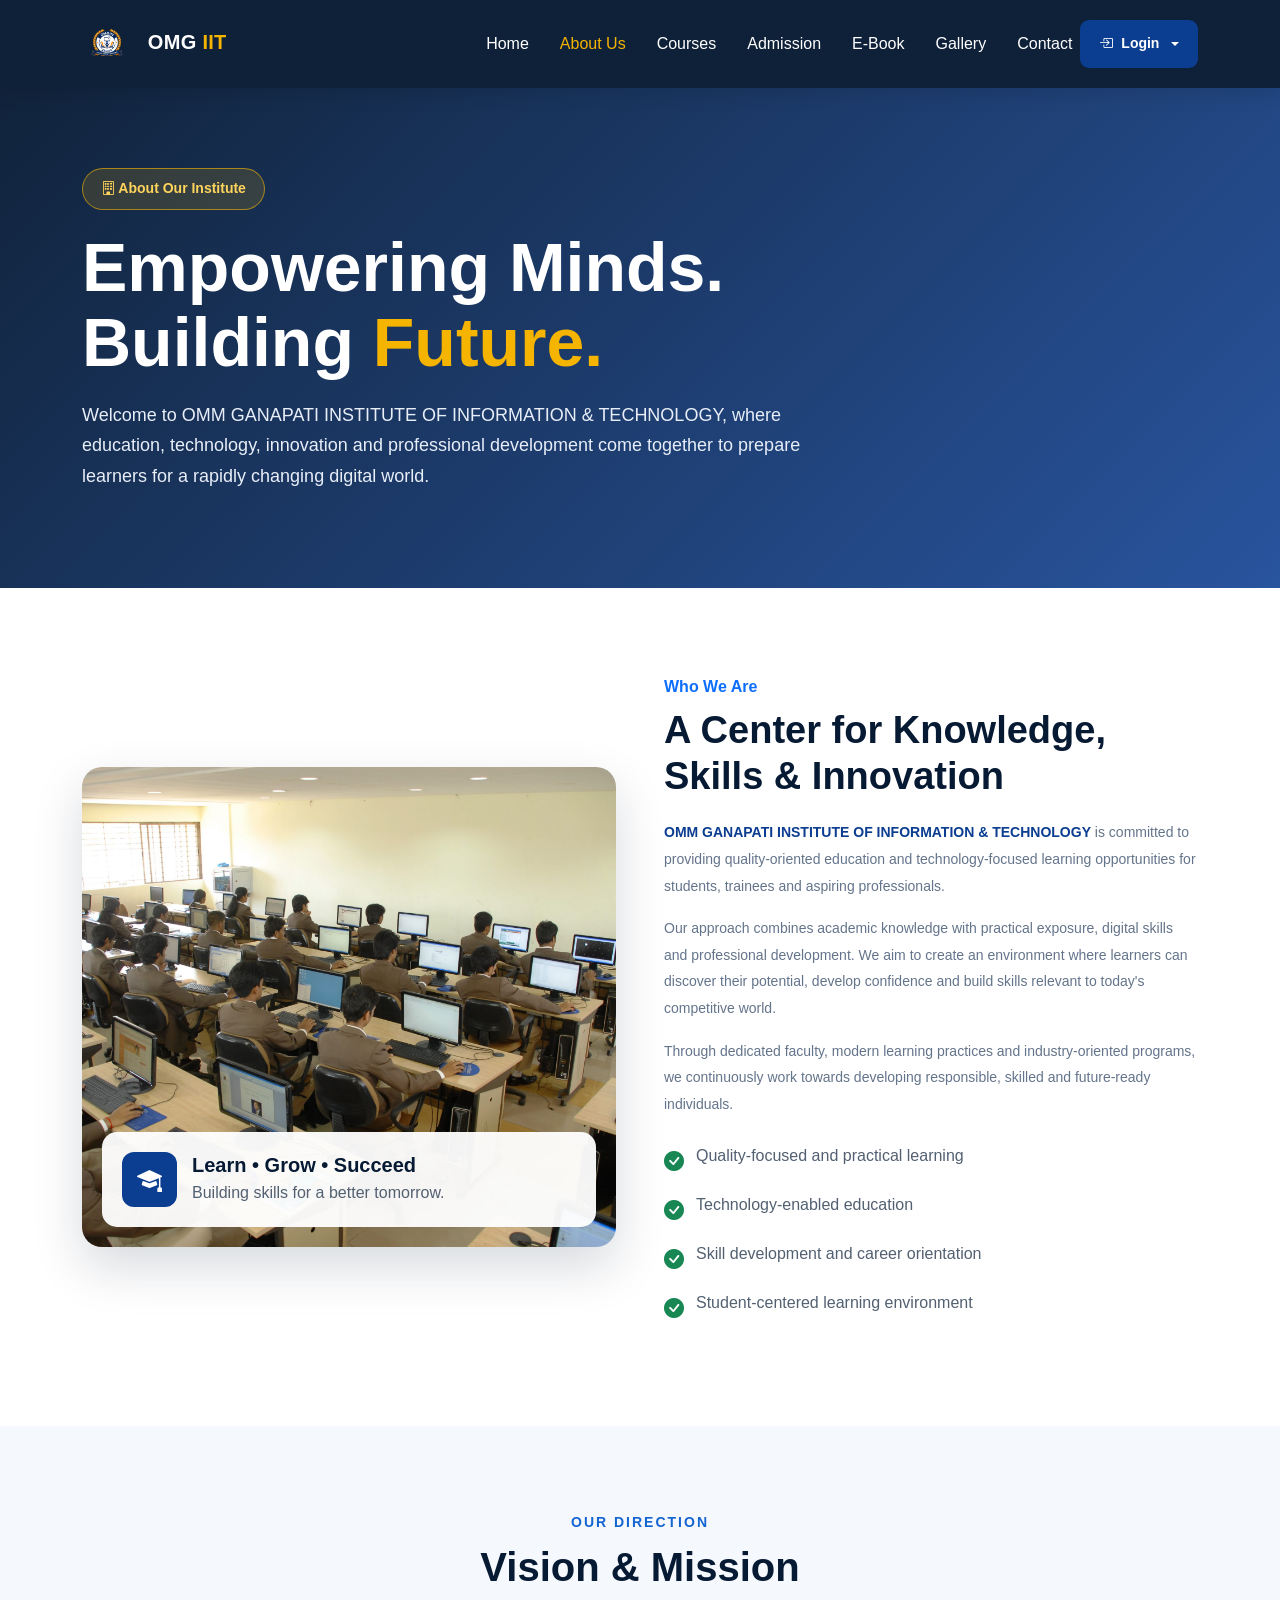
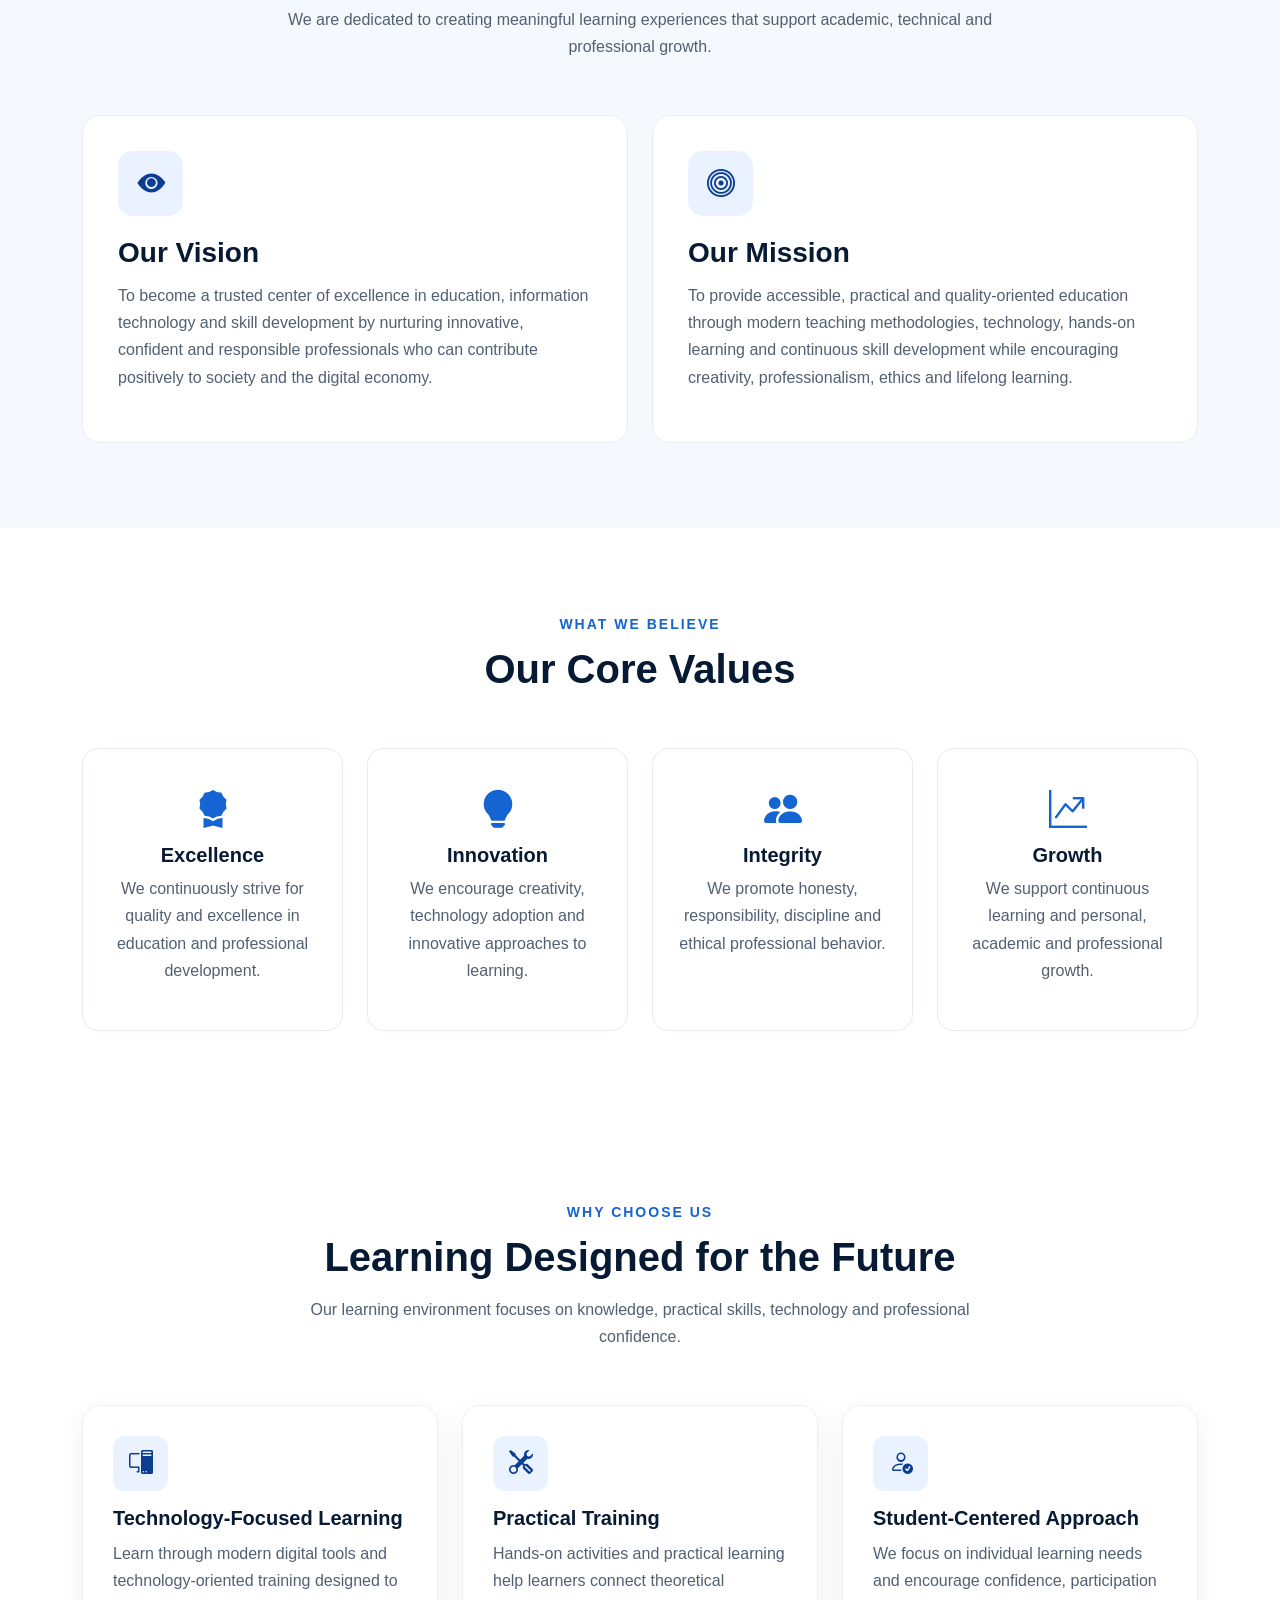
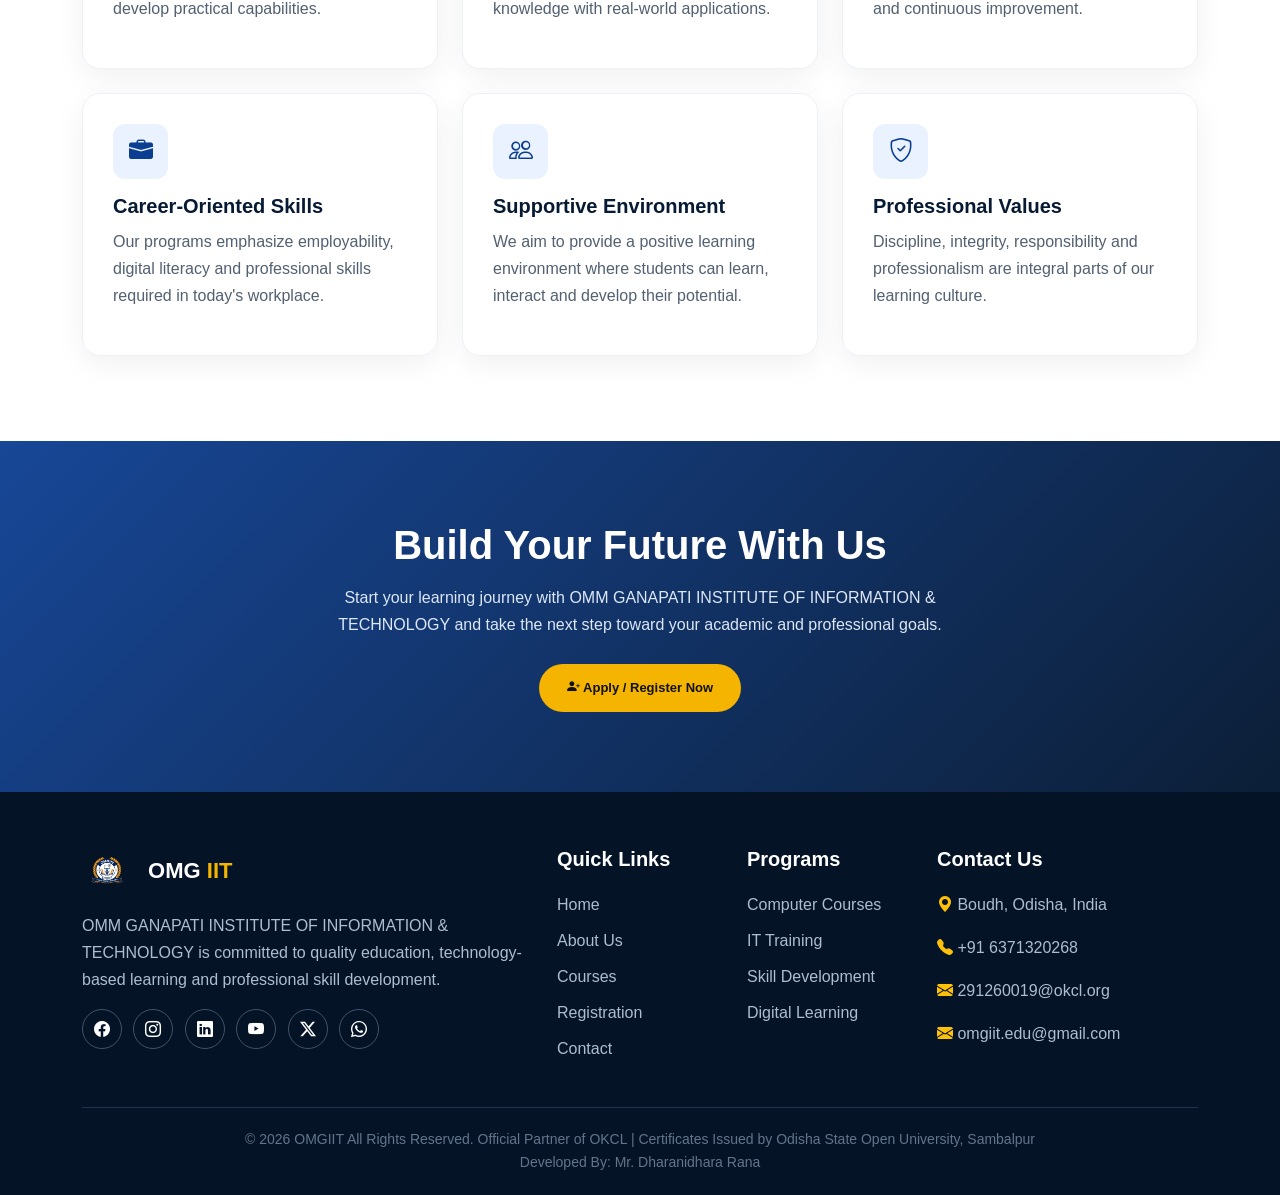
==== about.html @ dad366b6 "add web add web" ====
<!DOCTYPE html>
<html lang="en">
<head>
  <meta charset="UTF-8">
  <meta name="viewport" content="width=device-width, initial-scale=1.0">
  <title>OMGIIT Home</title>
<link rel="stylesheet" href="logindroupdown.css">
  <!-- Bootstrap 5 -->
  <link
    href="https://cdn.jsdelivr.net/npm/bootstrap@5.3.3/dist/css/bootstrap.min.css"
    rel="stylesheet">
  <!-- Bootstrap Icons -->
  <link
    href="https://cdn.jsdelivr.net/npm/bootstrap-icons@1.11.3/font/bootstrap-icons.css"
    rel="stylesheet">
<link rel="stylesheet" href="style.css">
<link rel="stylesheet" href="about.css">
</head>
<body>


<!-- ======================================================
     NAVBAR
====================================================== -->

<nav class="navbar navbar-expand-lg navbar-dark sticky-top">

  <div class="container">

    <a class="navbar-brand" href="index.html">
      <img
            src="omgiit.png"
            alt="OMM Ganapati Institute Logo"
            class="institute0-logo">
      OMG <span>IIT</span>
    </a>

    <button
      class="navbar-toggler"
      type="button"
      data-bs-toggle="collapse"
      data-bs-target="#mainNavbar">

      <span class="navbar-toggler-icon"></span>

    </button>


    <div class="collapse navbar-collapse" id="mainNavbar">

      <ul class="navbar-nav ms-auto align-items-lg-center">

        <li class="nav-item">
          <a class="nav-link" href="index.html">
            Home
          </a>
        </li>

        <li class="nav-item">
          <a class="nav-link active" href="about.html">
            About Us
          </a>
        </li>

        <li class="nav-item">
          <a class="nav-link" href="courses.html">
            Courses
          </a>
        </li>

        <li class="nav-item">
          <a class="nav-link" href="registration.html">
          Admission
          </a>
        </li>
         <li class="nav-item">
          <a class="nav-link" href="E-Book.html">
          E-Book
          </a>
        </li>
         <li class="nav-item">
          <a class="nav-link" href="gallery.html">
          Gallery
          </a>
        </li>


        <li class="nav-item">
          <a class="nav-link" href="contact.html">
            Contact
          </a>
        </li>

        <!-- LOGIN DROPDOWN -->

          <div class="dropdown">

            <button
              class="login-button dropdown-toggle"
              type="button"
              data-bs-toggle="dropdown"
              aria-expanded="false">

              <i class="bi bi-box-arrow-in-right"></i>

              <span>Login</span>

            </button>


            <ul class="dropdown-menu dropdown-menu-end login-dropdown-menu">


              <li class="login-menu-heading">

                <h6>
                  <i class="bi bi-shield-lock-fill me-1"></i>
                  Login Portal
                </h6>
              </li>
              <li>
                <hr class="dropdown-divider">
              </li>


              <!-- ADMIN -->

              <li>

                <a
                  class="dropdown-item"
                  href="admin-login.html">

                  <span class="role-icon">
                    <i class="bi bi-speedometer2"></i>
                  </span>

                  <span>
                    Admin
                  </span>

                </a>

              </li>


              <!-- ADMINISTRATOR -->

              <li>

                <a
                  class="dropdown-item"
                  href="administrator-login.html">

                  <span class="role-icon">
                    <i class="bi bi-person-badge-fill"></i>
                  </span>

                  <span>
                    Administrator
                  </span>

                </a>

              </li>


              <!-- DATA ENTRY OPERATOR -->

              <li>

                <a
                  class="dropdown-item"
                  href="data-entry-operator-login.html">

                  <span class="role-icon">
                    <i class="bi bi-keyboard-fill"></i>
                  </span>

                  <span>
                    Data Entry Operator
                  </span>

                </a>

              </li>


              <!-- FACULTY -->

              <li>

                <a
                  class="dropdown-item"
                  href="faculty-login.html">

                  <span class="role-icon">
                    <i class="bi bi-person-workspace"></i>
                  </span>

                  <span>
                    Faculty
                  </span>

                </a>

              </li>


              <!-- PARTNER -->

              <li>

                <a
                  class="dropdown-item"
                  href="partner-login.html">

                  <span class="role-icon">
                    <i class="bi bi-building-check"></i>
                  </span>

                  <span>
                    Partner
                  </span>

                </a>

              </li>


              <!-- STUDENT -->

              <li>

                <a
                  class="dropdown-item"
                  href="student-login.html">

                  <span class="role-icon">
                    <i class="bi bi-mortarboard-fill"></i>
                  </span>

                  <span>
                    Student
                  </span>

                </a>

              </li>


            </ul>

          </div>

      </ul>

    </div>

  </div>

</nav>


<!-- ======================================================
     HERO
====================================================== -->
<section class="about-hero">
  <div class="container">
    <div class="hero-content">

      <span class="hero-badge">
        <i class="bi bi-building"></i>
        About Our Institute
      </span>

      <h1>
        Empowering Minds.<br>
        Building <span>Future.</span>
      </h1>

      <p>
        Welcome to OMM GANAPATI INSTITUTE OF INFORMATION & TECHNOLOGY,
        where education, technology, innovation and professional development
        come together to prepare learners for a rapidly changing digital world.
      </p>

    </div>
  </div>
</section>


<!-- ================= ABOUT INSTITUTE ================= -->
<section class="section" id="about">
  <div class="container">

    <div class="row align-items-center g-5">

      <div class="col-lg-6">

        <div class="about-image">

          <img
            src="img02.jpg"
            alt="OMM Ganapati Institute">

          <div class="about-card">

            <div class="about-card-icon">
              <i class="bi bi-mortarboard-fill"></i>
            </div>

            <div>
              <h5>Learn • Grow • Succeed</h5>
              <p class="mb-0">
                Building skills for a better tomorrow.
              </p>
            </div>

          </div>

        </div>

      </div>


      <div class="col-lg-6">

        <div class="about-content">

          <span class="small-title text-primary fw-bold">
            Who We Are
          </span>

          <h2>
            A Center for Knowledge, Skills & Innovation
          </h2>

          <p>
            <strong>OMM GANAPATI INSTITUTE OF INFORMATION & TECHNOLOGY</strong>
            is committed to providing quality-oriented education and
            technology-focused learning opportunities for students,
            trainees and aspiring professionals.
          </p>

          <p>
            Our approach combines academic knowledge with practical
            exposure, digital skills and professional development. We aim
            to create an environment where learners can discover their
            potential, develop confidence and build skills relevant to
            today's competitive world.
          </p>

          <p>
            Through dedicated faculty, modern learning practices and
            industry-oriented programs, we continuously work towards
            developing responsible, skilled and future-ready individuals.
          </p>

          <ul class="feature-list">

            <li>
              <i class="bi bi-check-circle-fill"></i>
              <span>Quality-focused and practical learning</span>
            </li>

            <li>
              <i class="bi bi-check-circle-fill"></i>
              <span>Technology-enabled education</span>
            </li>

            <li>
              <i class="bi bi-check-circle-fill"></i>
              <span>Skill development and career orientation</span>
            </li>

            <li>
              <i class="bi bi-check-circle-fill"></i>
              <span>Student-centered learning environment</span>
            </li>

          </ul>

        </div>

      </div>

    </div>

  </div>
</section>


<!-- ================= VISION & MISSION ================= -->
<section class="section vision-section">

  <div class="container">

    <div class="section-title">

      <div class="small-title">
        Our Direction
      </div>

      <h2>Vision & Mission</h2>

      <p>
        We are dedicated to creating meaningful learning experiences
        that support academic, technical and professional growth.
      </p>

    </div>


    <div class="row g-4">

      <div class="col-lg-6">

        <div class="info-card">

          <div class="info-icon">
            <i class="bi bi-eye-fill"></i>
          </div>

          <h3>Our Vision</h3>

          <p>
            To become a trusted center of excellence in education,
            information technology and skill development by nurturing
            innovative, confident and responsible professionals who can
            contribute positively to society and the digital economy.
          </p>

        </div>

      </div>


      <div class="col-lg-6">

        <div class="info-card">

          <div class="info-icon">
            <i class="bi bi-bullseye"></i>
          </div>

          <h3>Our Mission</h3>

          <p>
            To provide accessible, practical and quality-oriented
            education through modern teaching methodologies, technology,
            hands-on learning and continuous skill development while
            encouraging creativity, professionalism, ethics and lifelong
            learning.
          </p>

        </div>

      </div>

    </div>

  </div>

</section>


<!-- ================= CORE VALUES ================= -->
<section class="section">

  <div class="container">

    <div class="section-title">

      <div class="small-title">
        What We Believe
      </div>

      <h2>Our Core Values</h2>

    </div>


    <div class="row g-4">

      <div class="col-lg-3 col-md-6">

        <div class="value-card">

          <i class="bi bi-award-fill"></i>

          <h5>Excellence</h5>

          <p>
            We continuously strive for quality and excellence
            in education and professional development.
          </p>

        </div>

      </div>


      <div class="col-lg-3 col-md-6">

        <div class="value-card">

          <i class="bi bi-lightbulb-fill"></i>

          <h5>Innovation</h5>

          <p>
            We encourage creativity, technology adoption and
            innovative approaches to learning.
          </p>

        </div>

      </div>


      <div class="col-lg-3 col-md-6">

        <div class="value-card">

          <i class="bi bi-people-fill"></i>

          <h5>Integrity</h5>

          <p>
            We promote honesty, responsibility, discipline
            and ethical professional behavior.
          </p>

        </div>

      </div>


      <div class="col-lg-3 col-md-6">

        <div class="value-card">

          <i class="bi bi-graph-up-arrow"></i>

          <h5>Growth</h5>

          <p>
            We support continuous learning and personal,
            academic and professional growth.
          </p>

        </div>

      </div>

    </div>

  </div>

</section>


<!-- ================= WHY CHOOSE US ================= -->
<section class="section">

  <div class="container">

    <div class="section-title">

      <div class="small-title">
        Why Choose Us
      </div>

      <h2>Learning Designed for the Future</h2>

      <p>
        Our learning environment focuses on knowledge, practical
        skills, technology and professional confidence.
      </p>

    </div>


    <div class="row g-4">

      <div class="col-lg-4 col-md-6">

        <div class="why-card">

          <div class="why-icon">
            <i class="bi bi-pc-display"></i>
          </div>

          <h5>Technology-Focused Learning</h5>

          <p>
            Learn through modern digital tools and technology-oriented
            training designed to develop practical capabilities.
          </p>

        </div>

      </div>


      <div class="col-lg-4 col-md-6">

        <div class="why-card">

          <div class="why-icon">
            <i class="bi bi-tools"></i>
          </div>

          <h5>Practical Training</h5>

          <p>
            Hands-on activities and practical learning help learners
            connect theoretical knowledge with real-world applications.
          </p>

        </div>

      </div>


      <div class="col-lg-4 col-md-6">

        <div class="why-card">

          <div class="why-icon">
            <i class="bi bi-person-check"></i>
          </div>

          <h5>Student-Centered Approach</h5>

          <p>
            We focus on individual learning needs and encourage
            confidence, participation and continuous improvement.
          </p>

        </div>

      </div>


      <div class="col-lg-4 col-md-6">

        <div class="why-card">

          <div class="why-icon">
            <i class="bi bi-briefcase-fill"></i>
          </div>

          <h5>Career-Oriented Skills</h5>

          <p>
            Our programs emphasize employability, digital literacy
            and professional skills required in today's workplace.
          </p>

        </div>

      </div>


      <div class="col-lg-4 col-md-6">

        <div class="why-card">

          <div class="why-icon">
            <i class="bi bi-people"></i>
          </div>

          <h5>Supportive Environment</h5>

          <p>
            We aim to provide a positive learning environment where
            students can learn, interact and develop their potential.
          </p>

        </div>

      </div>


      <div class="col-lg-4 col-md-6">

        <div class="why-card">

          <div class="why-icon">
            <i class="bi bi-shield-check"></i>
          </div>

          <h5>Professional Values</h5>

          <p>
            Discipline, integrity, responsibility and professionalism
            are integral parts of our learning culture.
          </p>

        </div>

      </div>

    </div>

  </div>

</section>


<!-- ================= CTA ================= -->
<section class="cta-section">

  <div class="container">

    <h2>Build Your Future With Us</h2>

    <p>
      Start your learning journey with OMM GANAPATI INSTITUTE OF
      INFORMATION & TECHNOLOGY and take the next step toward your
      academic and professional goals.
    </p>

    <a href="registration.html" class="btn-primary-custom">
      <i class="bi bi-person-plus-fill"></i>
      Apply / Register Now
    </a>

  </div>

</section>

<!-- FOOTER -->

<footer>

  <div class="container">

    <div class="row g-4">


      <div class="col-lg-5">

        <div class="footer-brand">
          <img
            src="omgiit.png"
            alt="OMM Ganapati Institute Logo"
            class="institute0-logo">

          OMG <span>IIT</span>

        </div>

        <p>

          OMM GANAPATI INSTITUTE OF INFORMATION & TECHNOLOGY
          is committed to quality education, technology-based
          learning and professional skill development.

        </p>


        <!-- Social Links -->

        <div class="social-links mt-3">

          <a
            href="https://www.facebook.com/share/19giaaV6o2/"
            target="_blank"
            aria-label="Facebook">

            <i class="bi bi-facebook"></i>

          </a>


          <a
            href="https://www.instagram.com/omgiitedu_org?stkn=MTJremczemEzMzBxYg=="
            target="_blank"
            aria-label="Instagram">

            <i class="bi bi-instagram"></i>

          </a>


          <a
            href="https://www.linkedin.com/in/omgiit-boudh-744019418"
            target="_blank"
            aria-label="LinkedIn">
            <i class="bi bi-linkedin"></i>
          </a>
          <a
            href="https://youtube.com/@omgiit-edu-org?si=6D7tZumnOniC6uLH"
            target="_blank"
            aria-label="YouTube">
            <i class="bi bi-youtube"></i>
          </a>
          <a
            href="https://x.com/omgiit_boudh"
            target="_blank"
            aria-label="Twitter / X">
            <i class="bi bi-twitter-x"></i>
          </a>
          <a
            href="https://wa.me/+916371320268"
            target="_blank"
            aria-label="WhatsApp">
            <i class="bi bi-whatsapp"></i>
          </a>
        </div>

      </div>


      <div class="col-lg-2 col-md-4">

        <h5>
          Quick Links
        </h5>

        <a href="index.html">
          Home
        </a>

        <a href="about-us.html">
          About Us
        </a>

        <a href="courses.html">
          Courses
        </a>

        <a href="registration.html">
          Registration
        </a>

        <a href="contact.html">
          Contact
        </a>

      </div>


      <div class="col-lg-2 col-md-4">

        <h5>
          Programs
        </h5>

        <a href="courses.html">
          Computer Courses
        </a>

        <a href="courses.html">
          IT Training
        </a>

        <a href="courses.html">
          Skill Development
        </a>

        <a href="courses.html">
          Digital Learning
        </a>

      </div>


      <div class="col-lg-3 col-md-4">

        <h5>
          Contact Us
        </h5>

        <p>
          <i class="bi bi-geo-alt-fill text-warning"></i>
          Boudh, Odisha, India
        </p>
        <p>
          <i class="bi bi-telephone-fill text-warning"></i>
          +91 6371320268       
        <p>
          <i class="bi bi-envelope-fill text-warning"></i>
          291260019@okcl.org
        </p>
        <p>
          <i class="bi bi-envelope-fill text-warning"></i>
          omgiit.edu@gmail.com
        </p>

      </div>

    </div>


    <div class="copyright">

      ©
      <span id="year"></span>
      OMGIIT All Rights Reserved. Official Partner of OKCL | Certificates Issued by Odisha State Open University, Sambalpur <br>
      Developed By: Mr. Dharanidhara Rana
    </div>

  </div>

</footer>


<!-- ======================================================
     BOOTSTRAP JS
====================================================== -->

<script
  src="https://cdn.jsdelivr.net/npm/bootstrap@5.3.3/dist/js/bootstrap.bundle.min.js">
</script>


<!-- ======================================================
     JAVASCRIPT
====================================================== -->

<script>

  /* Current Year */

  document.getElementById("year").textContent =
    new Date().getFullYear();


  /* Counter Animation */

  const counters =
    document.querySelectorAll(".stat-number");


  const observer =
    new IntersectionObserver((entries) => {

      entries.forEach(entry => {

        if (entry.isIntersecting) {

          const counter = entry.target;

          const target =
            Number(counter.dataset.target);

          let current = 0;

          const increment =
            Math.max(1, Math.ceil(target / 60));


          const updateCounter = () => {

            current += increment;


            if (current >= target) {

              counter.textContent =
                target + "+";

            } else {

              counter.textContent =
                current + "+";

              requestAnimationFrame(
                updateCounter
              );

            }

          };


          updateCounter();

          observer.unobserve(counter);

        }

      });

    }, {

      threshold: 0.5

    });


  counters.forEach(counter => {

    observer.observe(counter);

  });


  /* Navbar Auto Close on Mobile */

  document
    .querySelectorAll(".navbar-nav .nav-link")
    .forEach(link => {

      link.addEventListener("click", () => {

        const navbar =
          document.querySelector(".navbar-collapse");

        if (navbar.classList.contains("show")) {

          new bootstrap.Collapse(navbar).hide();

        }

      });

    });

</script>

</body>
</html>
---- logindroupdown.css ----
/* =========================================================
       GLOBAL
    ========================================================== */

    :root {
      --primary: #0b5ed7;
      --primary-dark: #073b8f;
      --secondary: #123c78;
      --dark: #0f172a;
      --text: #334155;
      --muted: #64748b;
      --light: #f5f8fc;
      --border: #e2e8f0;
      --white: #ffffff;
      --success: #198754;
    }

    * {
      box-sizing: border-box;
    }

    html {
      scroll-behavior: smooth;
    }

    body {
      margin: 0;
      font-family: "Inter", sans-serif;
      background: var(--light);
      color: var(--text);
    }

    a {
      text-decoration: none;
    }


   

    /* =========================================================
       LOGIN BUTTON
    ========================================================== */

    .login-button {
      border: 0;
      border-radius: 9px;
      background: var(--primary);
      color: #ffffff;
      padding: 12px 19px;
      font-size: 14px;
      font-weight: 700;
      display: flex;
      align-items: center;
      gap: 8px;
      transition: all .25s ease;
    }

    .login-button:hover {
      background: var(--primary-dark);
      color: #ffffff;
      transform: translateY(-2px);
      box-shadow: 0 7px 18px rgba(11, 94, 215, .25);
    }


    /* =========================================================
       LOGIN DROPDOWN
    ========================================================== */

    .login-dropdown-menu {
      width: 200px;
      padding: 5px;
      border: 0;
      border-radius: 14px;
      box-shadow: 0 18px 45px rgba(15, 23, 42, .18);
      margin-top: 10px !important;
    }

    .login-menu-heading {
      padding: 12px 13px;
    }

    .login-menu-heading h6 {
      margin: 0;
      color: var(--secondary);
      font-size: 18px;
      font-weight: 800;
    }

    .login-menu-heading p {
      margin: 4px 0 0;
      color: var(--muted);
      font-size: 11px;
    }

    .login-dropdown-menu .dropdown-item {
      display: flex;
      align-items: center;
      gap: 12px;
      padding: 10px 11px;
      margin: 2px 0;
      border-radius: 9px;
      color: var(--text);
      font-size: 13px;
      font-weight: 600;
      transition: all .2s ease;
    }

    .login-dropdown-menu .dropdown-item:hover {
      background: #eef5ff;
      color: var(--primary);
      transform: translateX(3px);
    }

    .role-icon {
      width: 36px;
      height: 36px;
      border-radius: 9px;
      display: flex;
      align-items: center;
      justify-content: center;
      background: #f1f5f9;
      color: var(--primary);
      font-size: 17px;
      flex-shrink: 0;
    }

    .login-dropdown-menu .dropdown-item:hover .role-icon {
      background: #ffffff;
    }


    /* =========================================================
       NAVIGATION
    ========================================================== */

    .navigation {
      background: var(--secondary);
    }

    .navigation .navbar {
      min-height: 48px;
    }

    .navigation .nav-link {
      color: #e2e8f0 !important;
      font-size: 13px;
      font-weight: 600;
      padding: 13px 16px !important;
      transition: .2s;
    }

    .navigation .nav-link:hover,
    .navigation .nav-link.active {
      background: rgba(255,255,255,.12);
      color: #ffffff !important;
    }


    /* =========================================================
       HERO
    ========================================================== */

    .hero {
      min-height: 560px;
      position: relative;
      display: flex;
      align-items: center;
      overflow: hidden;

      background:
        linear-gradient(
          115deg,
          rgba(7, 59, 143, .97),
          rgba(11, 94, 215, .90)
        );
    }

    .hero::before {
      content: "";
      position: absolute;
      width: 550px;
      height: 550px;
      border: 90px solid rgba(255,255,255,.05);
      border-radius: 50%;
      right: -190px;
      top: -220px;
    }

    .hero::after {
      content: "";
      position: absolute;
      width: 400px;
      height: 400px;
      border: 65px solid rgba(255,255,255,.04);
      border-radius: 50%;
      left: -180px;
      bottom: -220px;
    }

    .hero-content {
      position: relative;
      z-index: 2;
      color: #ffffff;
    }

    .hero-badge {
      display: inline-flex;
      align-items: center;
      gap: 7px;
      background: rgba(255,255,255,.12);
      border: 1px solid rgba(255,255,255,.20);
      padding: 8px 14px;
      border-radius: 30px;
      font-size: 11px;
      font-weight: 700;
      margin-bottom: 20px;
    }

    .hero h1 {
      font-family: "Poppins", sans-serif;
      font-size: clamp(34px, 5vw, 58px);
      line-height: 1.12;
      font-weight: 800;
      margin-bottom: 18px;
    }

    .hero h1 span {
      color: #bfdbfe;
    }

    .hero-description {
      max-width: 760px;
      color: #e0ecff;
      font-size: 16px;
      line-height: 1.8;
    }

    .hero-buttons {
      display: flex;
      gap: 12px;
      flex-wrap: wrap;
      margin-top: 30px;
    }

    .btn-primary-custom {
      background: #ffffff;
      color: var(--primary-dark);
      border: 0;
      padding: 12px 22px;
      border-radius: 8px;
      font-size: 13px;
      font-weight: 800;
      transition: .25s;
    }

    .btn-primary-custom:hover {
      background: #eaf2ff;
      color: var(--primary-dark);
      transform: translateY(-2px);
    }

    .btn-outline-custom {
      border: 1px solid rgba(255,255,255,.65);
      color: #ffffff;
      padding: 11px 22px;
      border-radius: 8px;
      font-size: 13px;
      font-weight: 800;
      transition: .25s;
    }

    .btn-outline-custom:hover {
      background: #ffffff;
      color: var(--primary-dark);
    }


    /* =========================================================
       HERO INFO CARD
    ========================================================== */

    .hero-card {
      position: relative;
      z-index: 2;
      background: rgba(255,255,255,.11);
      border: 1px solid rgba(255,255,255,.18);
      border-radius: 18px;
      padding: 28px;
      color: #ffffff;
      backdrop-filter: blur(10px);
    }

    .hero-card-icon {
      width: 55px;
      height: 55px;
      border-radius: 12px;
      background: rgba(255,255,255,.14);
      display: flex;
      align-items: center;
      justify-content: center;
      font-size: 24px;
      margin-bottom: 18px;
    }

    .hero-card h4 {
      font-size: 18px;
      font-weight: 800;
    }

    .hero-card p {
      color: #dbeafe;
      font-size: 13px;
      line-height: 1.7;
    }


    /* =========================================================
       QUICK SERVICES
    ========================================================== */

    .services {
      padding: 75px 0;
    }

    .section-heading {
      text-align: center;
      margin-bottom: 45px;
    }

    .section-heading .small-title {
      color: var(--primary);
      text-transform: uppercase;
      letter-spacing: 1.5px;
      font-size: 11px;
      font-weight: 800;
    }

    .section-heading h2 {
      color: var(--secondary);
      font-family: "Poppins", sans-serif;
      font-weight: 800;
      margin: 8px 0 10px;
    }

    .section-heading p {
      max-width: 650px;
      margin: auto;
      color: var(--muted);
      font-size: 14px;
    }

    .service-card {
      height: 100%;
      background: #ffffff;
      border: 1px solid var(--border);
      border-radius: 15px;
      padding: 28px;
      box-shadow: 0 5px 22px rgba(15,23,42,.05);
      transition: all .25s ease;
    }

    .service-card:hover {
      transform: translateY(-7px);
      box-shadow: 0 16px 35px rgba(15,23,42,.11);
    }

    .service-icon {
      width: 55px;
      height: 55px;
      display: flex;
      align-items: center;
      justify-content: center;
      background: #eaf2ff;
      color: var(--primary);
      border-radius: 12px;
      font-size: 24px;
      margin-bottom: 18px;
    }

    .service-card h4 {
      color: var(--secondary);
      font-size: 18px;
      font-weight: 800;
    }

    .service-card p {
      color: var(--muted);
      font-size: 13px;
      line-height: 1.75;
      margin: 0;
    }


    /* =========================================================
       ABOUT
    ========================================================== */

    .about {
      padding: 75px 0;
      background: #ffffff;
    }

    .about-content h2 {
      color: var(--secondary);
      font-family: "Poppins", sans-serif;
      font-weight: 800;
      margin-bottom: 17px;
    }

    .about-content p {
      color: var(--muted);
      font-size: 14px;
      line-height: 1.9;
    }

    .about-feature {
      display: flex;
      align-items: center;
      gap: 12px;
      margin-top: 16px;
      font-size: 13px;
      font-weight: 700;
      color: var(--secondary);
    }

    .about-feature i {
      width: 31px;
      height: 31px;
      border-radius: 50%;
      background: #eaf2ff;
      color: var(--primary);
      display: flex;
      align-items: center;
      justify-content: center;
    }

    .about-panel {
      background: #f5f8fc;
      border: 1px solid var(--border);
      border-radius: 18px;
      padding: 30px;
    }

    .about-panel-title {
      color: var(--secondary);
      font-weight: 800;
      margin-bottom: 20px;
    }

    .stat-box {
      background: #ffffff;
      border: 1px solid var(--border);
      border-radius: 12px;
      padding: 20px;
      text-align: center;
    }

    .stat-box strong {
      display: block;
      color: var(--primary);
      font-size: 25px;
      font-weight: 800;
    }

    .stat-box span {
      color: var(--muted);
      font-size: 11px;
      font-weight: 600;
    }


    /* =========================================================
       FOOTER
    ========================================================== */

    footer {
      background: #0f172a;
      color: #ffffff;
      padding: 45px 0 20px;
    }

    .footer-title {
      font-family: "Poppins", sans-serif;
      font-weight: 800;
      font-size: 18px;
    }

    .footer-description {
      color: #94a3b8;
      font-size: 12px;
      line-height: 1.8;
      max-width: 500px;
    }

    .footer-heading {
      font-size: 13px;
      font-weight: 800;
      margin-bottom: 15px;
    }

    .footer-links {
      list-style: none;
      padding: 0;
      margin: 0;
    }

    .footer-links li {
      margin-bottom: 9px;
    }

    .footer-links a {
      color: #94a3b8;
      font-size: 12px;
      transition: .2s;
    }

    .footer-links a:hover {
      color: #ffffff;
    }

    .copyright {
      border-top: 1px solid rgba(255,255,255,.10);
      margin-top: 35px;
      padding-top: 18px;
      color: #64748b;
      font-size: 11px;
      text-align: center;
    }


    /* =========================================================
       RESPONSIVE
    ========================================================== */

    @media (max-width: 991px) {

      .header-wrapper {
        min-height: 82px;
      }

      .brand-title {
        font-size: 16px;
      }

      .responsible-box {
        display: none;
      }

      .hero {
        min-height: 520px;
      }

      .hero-card {
        margin-top: 35px;
      }
    }


    @media (max-width: 767px) {

      .top-bar {
        display: none;
      }

      .header-wrapper {
        min-height: 72px;
        gap: 10px;
      }

      .institute-logo {
        width: 50px;
        height: 50px;
        margin-right: 8px;
      }

      .brand-title {
        font-size: 13px;
        line-height: 1.2;
      }

      .brand-subtitle {
        display: none;
      }

      .login-button {
        padding: 10px 13px;
      }

      .navigation .navbar {
        min-height: auto;
      }

      .navigation .nav-link {
        padding: 10px 12px !important;
      }

      .hero {
        text-align: center;
        padding: 75px 0;
      }

      .hero-description {
        margin: auto;
      }

      .hero-buttons {
        justify-content: center;
      }

      .hero-card {
        text-align: left;
      }

      .services,
      .about {
        padding: 55px 0;
      }

      .footer-column {
        margin-top: 25px;
      }
    }


    @media (max-width: 430px) {

      .brand-title {
        font-size: 11px;
      }

      .login-button span {
        display: none;
      }

      .login-button {
        width: 42px;
        height: 42px;
        padding: 0;
        justify-content: center;
        border-radius: 50%;
      }

      .login-dropdown-menu {
        width: 260px;
      }

    }
---- style.css ----
:root {
      --primary: #0b3d91;
      --secondary: #1464d2;
      --accent: #f4b400;
      --dark: #071a33;
      --light: #f5f8fc;
      --text: #526071;
    }

    * {
      margin: 0;
      padding: 0;
      box-sizing: border-box;
    }

    html {
      scroll-behavior: smooth;
    }

    body {
      font-family: "Segoe UI", Arial, sans-serif;
      color: var(--text);
      background: #fff;
      line-height: 1.7;
    }

    /* ================= NAVBAR ================= */

    .navbar {
      background: rgba(7, 26, 51, 0.98);
      padding: 14px 0;
      box-shadow: 0 4px 20px rgba(0, 0, 0, .12);
    }

    .navbar-brand {
      font-size: 21px;
      font-weight: 800;
      color: #fff !important;
      letter-spacing: .3px;
    }

    .navbar-brand span {
      color: var(--accent);
    }


    .institute-logo {
      width: 50px;
      height: 50px;
      object-fit: contain;
      
     
      padding: 0px;
      
      margin-right: 10px;
    }

    .navbar-nav .nav-link {
      color: #fff !important;
      font-weight: 500;
      margin-left: 15px;
      transition: .3s;
    }

    .navbar-nav .nav-link:hover,
    .navbar-nav .nav-link.active {
      color: var(--accent) !important;
    }

    .nav-register {
      background: var(--accent);
      color: #111 !important;
      padding: 8px 18px !important;
      border-radius: 50px;
      font-weight: 700 !important;
    }

    .nav-register:hover {
      background: #fff;
    }

    /* ================= HERO ================= */

    .hero {
      min-height: 720px;
      display: flex;
      align-items: center;
      position: relative;
      overflow: hidden;

      background:
        linear-gradient(
          110deg,
          rgba(4, 20, 43, .96),
          rgba(11, 61, 145, .82)
        ),
        url("https://images.unsplash.com/photo-1523050854058-8df90110c9f1?auto=format&fit=crop&w=2000&q=85")
        center/cover;
    }

    .hero-content {
      max-width: 820px;
      color: #fff;
    }

    .hero-badge {
      display: inline-block;
      padding: 8px 18px;
      border: 1px solid rgba(244, 180, 0, .7);
      background: rgba(244, 180, 0, .12);
      color: #ffd45c;
      border-radius: 50px;
      font-size: 14px;
      font-weight: 600;
      margin-bottom: 20px;
    }

    .hero h1 {
      font-size: clamp(42px, 6vw, 72px);
      line-height: 1.08;
      font-weight: 850;
      margin-bottom: 22px;
    }

    .hero h1 span {
      color: var(--accent);
    }

    .hero p {
      font-size: 18px;
      color: #e2eaf5;
      max-width: 720px;
      margin-bottom: 30px;
    }

    .hero-buttons {
      display: flex;
      gap: 14px;
      flex-wrap: wrap;
    }

    .btn-main {
      background: var(--accent);
      color: #111;
      padding: 13px 28px;
      border-radius: 50px;
      text-decoration: none;
      font-weight: 700;
      transition: .3s;
    }

    .btn-main:hover {
      background: #fff;
      color: var(--primary);
      transform: translateY(-3px);
    }

    .btn-outline {
      border: 1px solid rgba(255, 255, 255, .7);
      color: #fff;
      padding: 12px 28px;
      border-radius: 50px;
      text-decoration: none;
      font-weight: 600;
      transition: .3s;
    }

    .btn-outline:hover {
      background: #fff;
      color: var(--primary);
    }

.notice-bar {
    width: 100%;
    background: #24056f;
    color: white;
    overflow: hidden;
    white-space: nowrap;
    padding: 5px 0;
    font-size: 140%;
    
}

.notice-text {
    display: inline-block;
    padding-left: 100%;
    animation: scroll-left 30s linear infinite;
}

.notice-bar:hover .notice-text {
    animation-play-state: paused;
}

@keyframes scroll-left {
    0% {
        transform: translateX(0%);
    }
    100% {
        transform: translateX(-100%);
    }
}
    
.overlay{
    position:fixed;
    top:0;
    left:0;
    width:100%;
    height:100%;
    background:rgba(0,0,0,.6);
    display:flex;
    justify-content:center;
    align-items:center;
    z-index:9999;
}
.popup{
    width:100%;
    max-width:400px;
    background:#fff;
    border-radius:12px;
    overflow:hidden;
    animation:zoom .3s ease;
}
@keyframes zoom{
from{transform:scale(.8);opacity:0;}
to{transform:scale(1);opacity:1;}
}
.header{
    background:#003366;
    color:#fff;
    padding:5px;
    text-align:center;
    font-size:18px;
    font-weight:bold;
}
.notice{
    padding:5px;
    text-align:center;
}
.notice img{
    width:100%;
    max-height:600px;
    object-fit:contain;
    border:1px solid #ddd;
}
.footer{
    display:flex;
    justify-content:center;
    gap:5px;
    padding:5px;
}
.btn{
    padding:5px 5px;
    border:none;
    border-radius:5px;
    color:#fff;
    cursor:pointer;
    font-size:16px;
}
.download{
    background:orange;
}
.close{
    background:orangered;
}


    /* ================= HERO CARDS ================= */

    .hero-card-wrapper {
      margin-top: 5px;
    }

    .hero-mini-card {
      background: rgba(255, 255, 255, .1);
      backdrop-filter: blur(12px);
      border: 1px solid rgba(255, 255, 255, .18);
      border-radius: 15px;
      padding: 10px;
      color: #fff;
      height: 100%;
    }

    .hero-mini-card i {
      color: var(--accent);
      font-size: 27px;
      margin-bottom: 8px;
    }

    .hero-mini-card h6 {
      font-weight: 700;
      margin-bottom: 3px;
    }

    .hero-mini-card small {
      color: #d5dfed;
    }

    /* ================= SECTION ================= */

    .section {
      padding: 40px 0;
    }

    .section-title {
      text-align: center;
      margin-bottom: 55px;
    }

    .section-title .small-title {
      color: var(--secondary);
      text-transform: uppercase;
      font-weight: 700;
      letter-spacing: 2px;
      font-size: 14px;
    }

    .section-title h2 {
      color: var(--dark);
      font-size: 40px;
      font-weight: 800;
      margin-top: 8px;
    }

    .section-title p {
      max-width: 720px;
      margin: 15px auto 0;
    }

    /* ================= ABOUT ================= */

    .about-image {
      position: relative;
      overflow: hidden;
      border-radius: 20px;
      box-shadow: 0 20px 50px rgba(7, 26, 51, .15);
    }

    .about-image img {
      width: 100%;
      height: 480px;
      object-fit: cover;
    }

    .experience-card {
      position: absolute;
      bottom: 20px;
      left: 20px;
      background: #fff;
      border-radius: 15px;
      padding: 20px;
      min-width: 180px;
      box-shadow: 0 10px 30px rgba(0, 0, 0, .15);
    }

    .experience-card strong {
      display: block;
      color: var(--primary);
      font-size: 32px;
      font-weight: 800;
    }

    .experience-card span {
      font-size: 13px;
    }

    .about-content h2 {
      color: var(--dark);
      font-size: 38px;
      font-weight: 800;
      margin: 8px 0 20px;
    }

    .about-content strong {
      color: var(--primary);
    }

    .check-list {
      list-style: none;
      padding: 0;
      margin-top: 25px;
    }

    .check-list li {
      display: flex;
      gap: 12px;
      margin-bottom: 13px;
    }

    .check-list i {
      color: #198754;
      font-size: 20px;
    }

    /* ================= COURSES ================= */

    .courses-section {
      background: var(--light);
    }

    .course-card {
      background: #fff;
      border-radius: 18px;
      overflow: hidden;
      height: 100%;
      border: 1px solid #e7edf5;
      transition: .3s;
    }

    .course-card:hover {
      transform: translateY(-8px);
      box-shadow: 0 20px 45px rgba(7, 26, 51, .12);
    }

    .course-image {
      height: 210px;
      overflow: hidden;
    }

    .course-image img {
      width: 100%;
      height: 100%;
      object-fit: cover;
      transition: .5s;
    }

    .course-card:hover .course-image img {
      transform: scale(1.08);
    }

    .course-body {
      padding: 25px;
    }

    .course-icon {
      width: 50px;
      height: 50px;
      background: #eaf2ff;
      color: var(--primary);
      display: flex;
      align-items: center;
      justify-content: center;
      border-radius: 12px;
      font-size: 23px;
      margin-bottom: 15px;
    }

    .course-body h5 {
      color: var(--dark);
      font-weight: 750;
    }

    .course-link {
      color: var(--primary);
      font-weight: 700;
      text-decoration: none;
    }

    .course-link:hover {
      color: var(--secondary);
    }

    /* ================= STATUS ================= */

    .stats {
      background:
        linear-gradient(135deg, var(--primary), var(--dark));
      color: #240707;
    }

    .stat-box {
      text-align: center;
      padding: 20px;
    }

    .stat-box i {
      font-size: 36px;
      color: var(--accent);
    }

    .stat-number {
      font-size: 42px;
      font-weight: 800;
      margin: 8px 0;
    }

    .stat-label {
      color: #040e1c;
    }

    /* ================= FEATURES ================= */

    .feature-card {
      border: 1px solid #e5eaf1;
      border-radius: 18px;
      padding: 30px;
      height: 100%;
      transition: .3s;
    }

    .feature-card:hover {
      transform: translateY(-7px);
      box-shadow: 0 15px 40px rgba(0, 0, 0, .08);
    }

    .feature-icon {
      width: 60px;
      height: 60px;
      display: flex;
      align-items: center;
      justify-content: center;
      background: #eaf2ff;
      color: var(--primary);
      border-radius: 14px;
      font-size: 27px;
    }

    .feature-card h5 {
      color: var(--dark);
      font-weight: 750;
      margin: 18px 0 10px;
    }

    /* ================= LEARNING FLOW ================= */

    .flow-section {
      background: var(--light);
    }

    .flow-card {
      position: relative;
      text-align: center;
      padding: 25px 15px;
    }

    .flow-number {
      width: 65px;
      height: 65px;
      background: var(--primary);
      color: #fff;
      border-radius: 50%;
      margin: 0 auto 18px;
      display: flex;
      align-items: center;
      justify-content: center;
      font-size: 22px;
      font-weight: 800;
    }

    .flow-card h5 {
      color: var(--dark);
      font-weight: 700;
    }

    /* ================= TESTIMONIAL ================= */

    .testimonial-card {
      background: #fff;
      border: 1px solid #e5eaf1;
      border-radius: 18px;
      padding: 30px;
      height: 100%;
    }

    .stars {
      color: var(--accent);
      margin-bottom: 15px;
    }

    .student {
      display: flex;
      align-items: center;
      gap: 12px;
      margin-top: 20px;
    }

    .student-avatar {
      width: 48px;
      height: 48px;
      background: var(--primary);
      color: #fff;
      display: flex;
      align-items: center;
      justify-content: center;
      border-radius: 50%;
      font-weight: 700;
    }

    .student strong {
      color: var(--dark);
    }

    /* ================= CTA ================= */

    .cta {
      background:
        linear-gradient(
          135deg,
          rgba(11, 61, 145, .96),
          rgba(7, 26, 51, .98)
        );
      color: #fff;
      padding: 85px 0;
      text-align: center;
    }

    .cta h2 {
      font-size: 42px;
      font-weight: 800;
      margin-bottom: 15px;
    }

    .cta p {
      max-width: 700px;
      margin: auto auto 25px;
      color: #dce6f4;
    }

    /* ================= FOOTER ================= */

    footer {
      background: #041326;
      color: #aebdd0;
      padding: 60px 0 20px;
    }

    footer h5 {
      color: #fff;
      font-weight: 700;
      margin-bottom: 20px;
    }

    footer a {
      color: #aebdd0;
      text-decoration: none;
      display: block;
      margin-bottom: 9px;
      transition: .3s;
    }

    footer a:hover {
      color: var(--accent);
    }

    .footer-brand {
      color: #fff;
      font-size: 23px;
      font-weight: 800;
      margin-bottom: 15px;
    }
     .institute0-logo {
      width: 50px;
      height: 50px;
      object-fit: contain;
      
     
      padding: 0px;
      
      margin-right: 10px;
    }
    .footer-brand span {
      color: var(--accent);
    }

    .social-links a {
      display: inline-flex;
      width: 40px;
      height: 40px;
      border: 1px solid #41536a;
      border-radius: 50%;
      align-items: center;
      justify-content: center;
      margin-right: 7px;
      color: #fff;
    }

    .social-links a:hover {
      background: var(--accent);
      color: #111;
      border-color: var(--accent);
    }

    .copyright {
      border-top: 1px solid #203249;
      margin-top: 40px;
      padding-top: 20px;
      text-align: center;
      font-size: 14px;
    }

    /* ================= RESPONSIVE ================= */

    @media (max-width: 991px) {

      .navbar-nav .nav-link {
        margin-left: 0;
        padding: 10px 0;
      }

      .nav-register {
        display: inline-block;
        padding: 8px 18px !important;
      }

      .hero {
        min-height: 650px;
      }

    }

    @media (max-width: 768px) {

      .section {
        padding: 65px 0;
      }

      .section-title h2 {
        font-size: 32px;
      }

      .hero h1 {
        font-size: 43px;
      }

      .hero p {
        font-size: 16px;
      }

      .about-image img {
        height: 350px;
      }

      .about-content h2 {
        font-size: 32px;
      }

      .cta h2 {
        font-size: 32px;
      }

    }
---- about.css ----
:root {
      --primary: #0b3d91;
      --secondary: #1464d2;
      --accent: #f4b400;
      --dark: #071a33;
      --light: #f5f8fc;
      --text: #526071;
    }

    * {
      margin: 0;
      padding: 0;
      box-sizing: border-box;
    }

    body {
      font-family: "Segoe UI", Arial, sans-serif;
      color: var(--text);
      background: #fff;
      line-height: 1.7;
    }

    /* Navbar */
    .navbar {
      background: rgba(7, 26, 51, 0.97);
      padding: 14px 0;
      box-shadow: 0 4px 20px rgba(0,0,0,.12);
    }

    .navbar-brand {
      font-size: 20px;
      font-weight: 800;
      color: #fff !important;
      letter-spacing: .3px;
    }

    .navbar-brand span {
      color: var(--accent);
    }

    .navbar-nav .nav-link {
      color: #fff !important;
      font-weight: 500;
      margin-left: 15px;
      transition: .3s;
    }

    .navbar-nav .nav-link:hover {
      color: var(--accent) !important;
    }

    /* Hero */
    .about-hero {
      min-height: 500px;
      display: flex;
      align-items: center;
      position: relative;
      background:
        linear-gradient(135deg, rgba(7,26,51,.96), rgba(11,61,145,.88)),
        url("https://images.unsplash.com/photo-1523240795612-9a054b0db644?auto=format&fit=crop&w=1800&q=80")
        center/cover;
      color: #fff;
    }

    .hero-content {
      max-width: 850px;
    }

    .hero-badge {
      display: inline-block;
      background: rgba(244,180,0,.15);
      border: 1px solid rgba(244,180,0,.6);
      color: #ffd45c;
      padding: 8px 18px;
      border-radius: 50px;
      font-size: 14px;
      font-weight: 600;
      margin-bottom: 20px;
    }

    .about-hero h1 {
      font-size: clamp(38px, 6vw, 68px);
      font-weight: 800;
      line-height: 1.1;
      margin-bottom: 20px;
    }

    .about-hero h1 span {
      color: var(--accent);
    }

    .about-hero p {
      font-size: 18px;
      max-width: 750px;
      color: #e8eef8;
    }

    /* Common Section */
    .section {
      padding: 85px 0;
    }

    .section-title {
      text-align: center;
      margin-bottom: 55px;
    }

    .section-title .small-title {
      color: var(--secondary);
      font-weight: 700;
      text-transform: uppercase;
      letter-spacing: 2px;
      font-size: 14px;
    }

    .section-title h2 {
      color: var(--dark);
      font-weight: 800;
      font-size: 40px;
      margin-top: 8px;
    }

    .section-title p {
      max-width: 720px;
      margin: 15px auto 0;
    }

    /* About */
    .about-image {
      position: relative;
      border-radius: 20px;
      overflow: hidden;
      box-shadow: 0 20px 50px rgba(7,26,51,.16);
    }

    .about-image img {
      width: 100%;
      height: 480px;
      object-fit: cover;
    }

    .about-card {
      position: absolute;
      bottom: 20px;
      left: 20px;
      right: 20px;
      background: rgba(255,255,255,.95);
      border-radius: 15px;
      padding: 20px;
      display: flex;
      align-items: center;
      gap: 15px;
    }

    .about-card-icon {
      width: 55px;
      height: 55px;
      border-radius: 12px;
      background: var(--primary);
      color: #fff;
      display: flex;
      align-items: center;
      justify-content: center;
      font-size: 25px;
    }

    .about-card h5 {
      color: var(--dark);
      font-weight: 700;
      margin-bottom: 2px;
    }

    .about-content h2 {
      color: var(--dark);
      font-weight: 800;
      margin-bottom: 20px;
    }

    .about-content strong {
      color: var(--primary);
    }

    .feature-list {
      list-style: none;
      padding: 0;
      margin-top: 25px;
    }

    .feature-list li {
      margin-bottom: 13px;
      display: flex;
      align-items: flex-start;
      gap: 12px;
    }

    .feature-list i {
      color: #198754;
      font-size: 20px;
      margin-top: 2px;
    }

    /* Vision Mission */
    .vision-section {
      background: var(--light);
    }

    .info-card {
      background: #fff;
      padding: 35px;
      border-radius: 18px;
      height: 100%;
      border: 1px solid #e7edf5;
      transition: .3s;
    }

    .info-card:hover {
      transform: translateY(-8px);
      box-shadow: 0 18px 45px rgba(7,26,51,.1);
    }

    .info-icon {
      width: 65px;
      height: 65px;
      display: flex;
      align-items: center;
      justify-content: center;
      background: #eaf2ff;
      color: var(--primary);
      border-radius: 15px;
      font-size: 28px;
      margin-bottom: 20px;
    }

    .info-card h3 {
      color: var(--dark);
      font-weight: 750;
      margin-bottom: 12px;
    }

    /* Values */
    .value-card {
      text-align: center;
      padding: 30px 20px;
      border: 1px solid #e6ebf2;
      border-radius: 16px;
      height: 100%;
      transition: .3s;
    }

    .value-card:hover {
      transform: translateY(-7px);
      border-color: var(--secondary);
      box-shadow: 0 15px 35px rgba(20,100,210,.1);
    }

    .value-card i {
      font-size: 38px;
      color: var(--secondary);
      margin-bottom: 15px;
    }

    .value-card h5 {
      color: var(--dark);
      font-weight: 700;
    }

    /* Statistics */
    .stats-section {
      background: linear-gradient(135deg, var(--primary), var(--dark));
      color: #fff;
    }

    .stat-box {
      text-align: center;
      padding: 20px;
    }

    .stat-box i {
      font-size: 38px;
      color: var(--accent);
    }

    .stat-number {
      font-size: 42px;
      font-weight: 800;
      margin: 8px 0;
    }

    .stat-label {
      color: #dbe7f8;
      font-size: 15px;
    }

    /* Why Us */
    .why-card {
      background: #fff;
      border-radius: 18px;
      padding: 30px;
      height: 100%;
      box-shadow: 0 8px 30px rgba(0,0,0,.06);
      border: 1px solid #edf1f6;
    }

    .why-card h5 {
      color: var(--dark);
      font-weight: 750;
      margin: 15px 0 10px;
    }

    .why-icon {
      width: 55px;
      height: 55px;
      background: #eaf2ff;
      color: var(--primary);
      border-radius: 12px;
      display: flex;
      align-items: center;
      justify-content: center;
      font-size: 24px;
    }

    /* CTA */
    .cta-section {
      padding: 80px 0;
      background:
        linear-gradient(135deg, rgba(11,61,145,.95), rgba(7,26,51,.98));
      color: #fff;
      text-align: center;
    }

    .cta-section h2 {
      font-weight: 800;
      font-size: 40px;
      margin-bottom: 15px;
    }

    .cta-section p {
      max-width: 700px;
      margin: auto auto 25px;
      color: #dce7f7;
    }

    .btn-primary-custom {
      background: var(--accent);
      color: #111;
      border: none;
      padding: 13px 28px;
      border-radius: 50px;
      font-weight: 700;
      text-decoration: none;
      display: inline-block;
      transition: .3s;
    }

    .btn-primary-custom:hover {
      background: #fff;
      color: var(--primary);
      transform: translateY(-2px);
    }

    /* Footer */
    footer {
      background: #041326;
      color: #aebdd0;
      padding: 55px 0 20px;
    }

    footer h5 {
      color: #fff;
      font-weight: 700;
      margin-bottom: 20px;
    }

    footer a {
      color: #aebdd0;
      text-decoration: none;
      display: block;
      margin-bottom: 9px;
      transition: .3s;
    }

    footer a:hover {
      color: var(--accent);
    }

    .footer-brand {
      font-size: 22px;
      color: #fff;
      font-weight: 800;
      margin-bottom: 15px;
    }

    .footer-brand span {
      color: var(--accent);
    }

    .social-links a {
      display: inline-flex;
      width: 40px;
      height: 40px;
      border: 1px solid #41536a;
      border-radius: 50%;
      align-items: center;
      justify-content: center;
      margin-right: 7px;
      color: #fff;
    }

    .social-links a:hover {
      background: var(--accent);
      color: #111;
      border-color: var(--accent);
    }

    .copyright {
      border-top: 1px solid #203249;
      margin-top: 35px;
      padding-top: 20px;
      text-align: center;
      font-size: 14px;
    }

    /* Responsive */
    @media (max-width: 768px) {
      .about-hero {
        min-height: 550px;
      }

      .about-hero h1 {
        font-size: 40px;
      }

      .section {
        padding: 60px 0;
      }

      .section-title h2 {
        font-size: 32px;
      }

      .about-image img {
        height: 350px;
      }

      .about-card {
        padding: 15px;
      }

      .cta-section h2 {
        font-size: 30px;
      }
    }
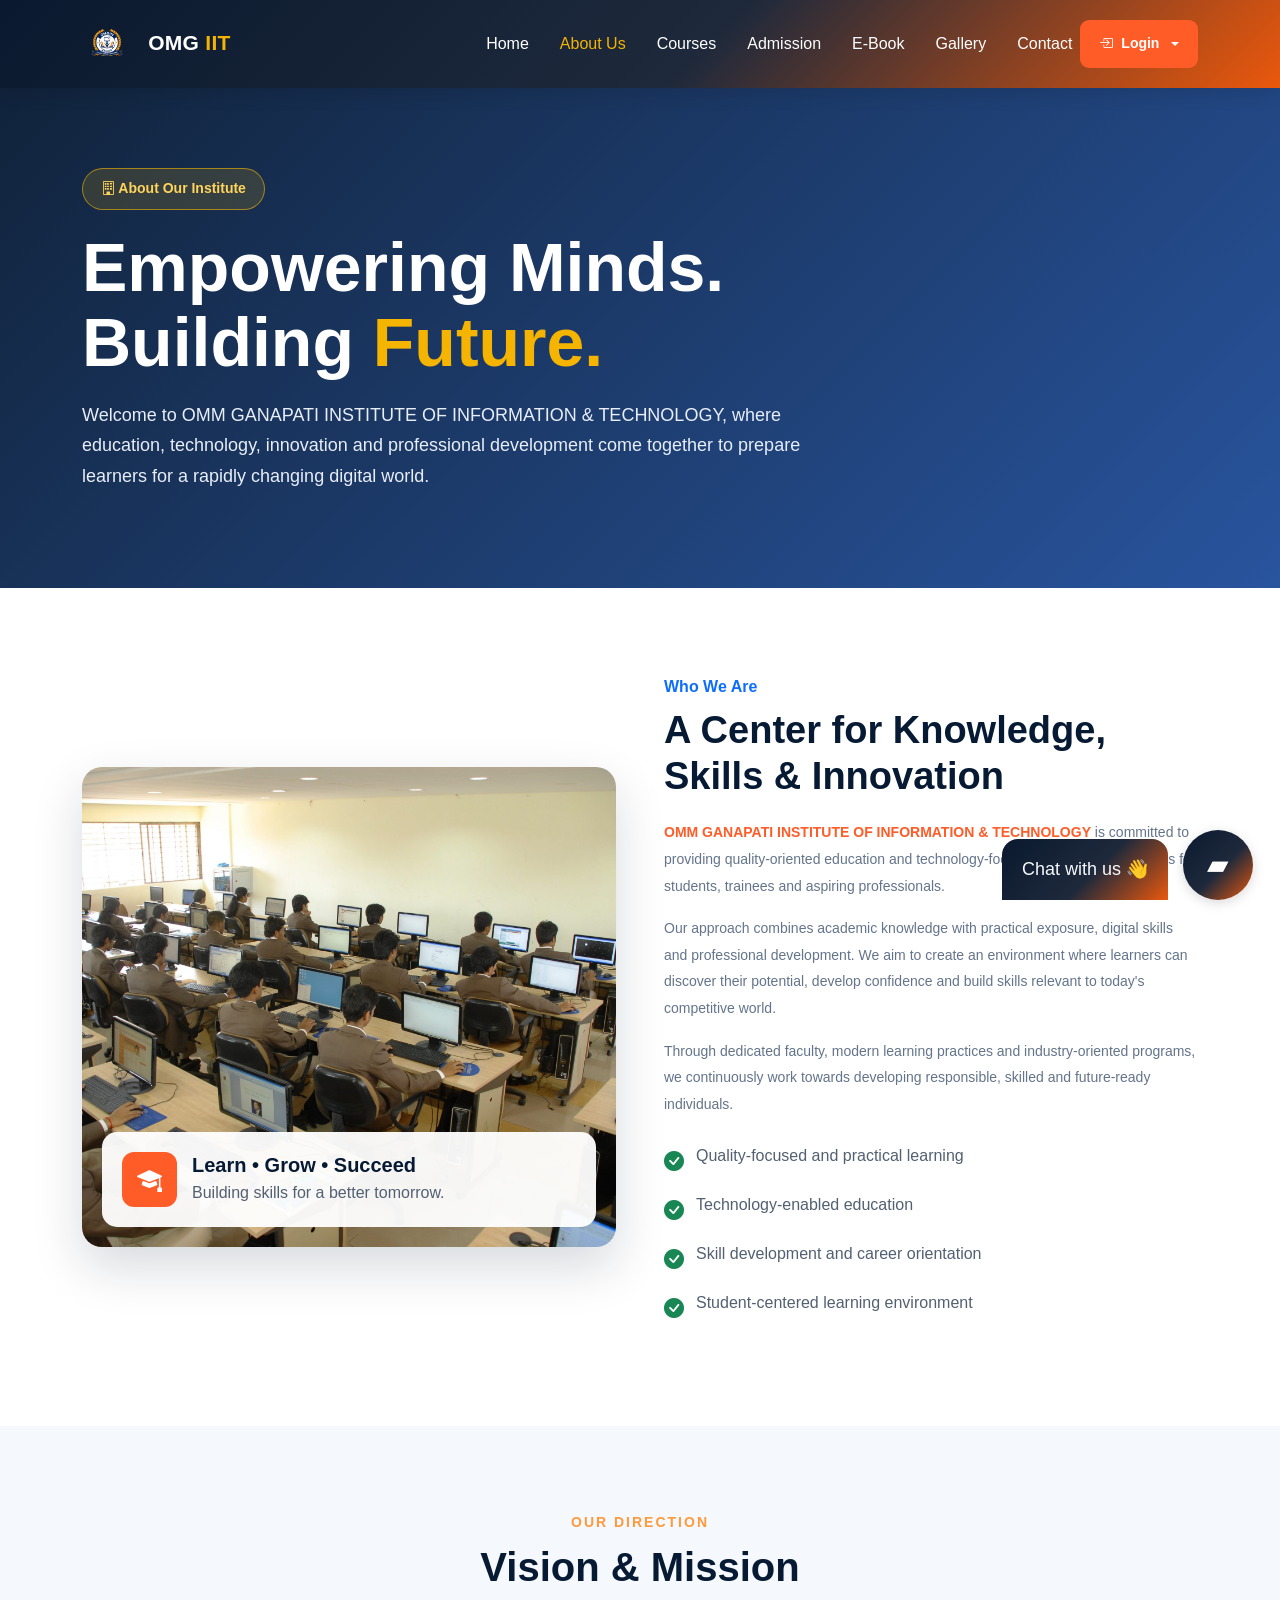
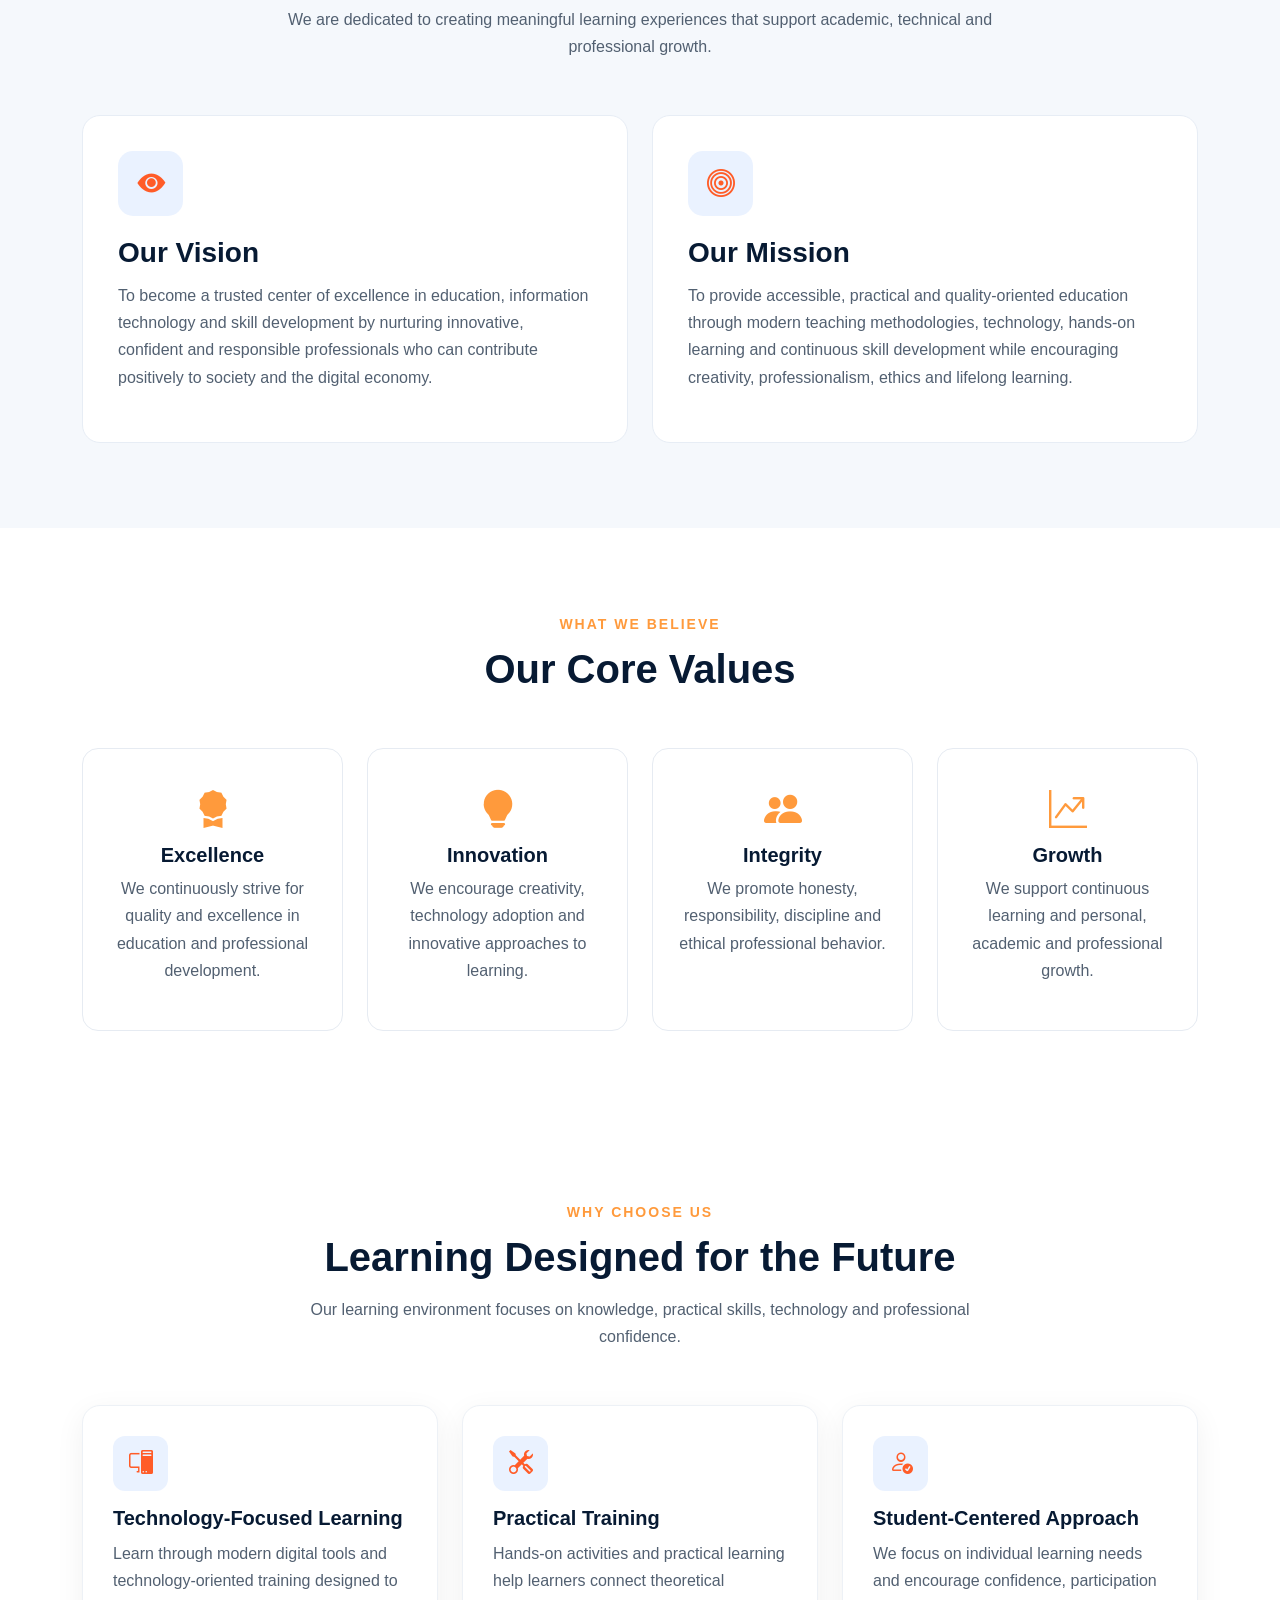
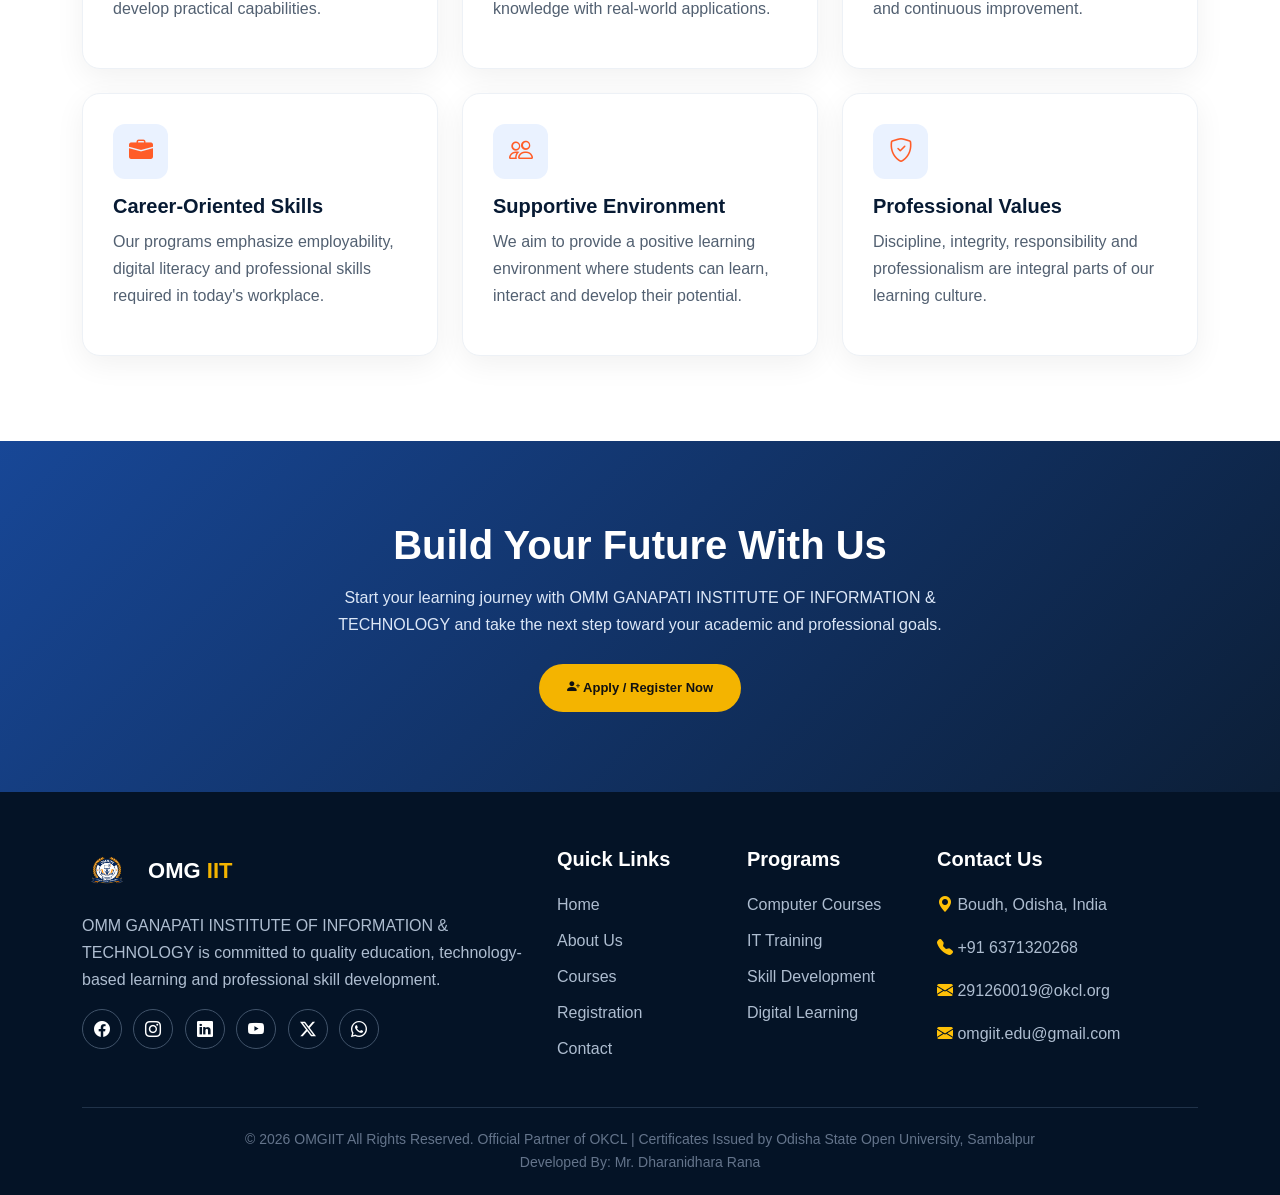
==== commit 73fdc39a: "add add" ====
--- a/about.html
+++ b/about.html
@@ -288,7 +288,8 @@
     </div>
   </div>
 </section>
-
+<div class="chat-label">Chat with us 👋</div>
+<button class="chat-button" type="button" aria-label="Chat with us" onclick="window.location.href='https://wa.me/916371320268'">▰</button>
 
 <!-- ================= ABOUT INSTITUTE ================= -->
 <section class="section" id="about">
--- a/style.css
+++ b/style.css
@@ -1,11 +1,20 @@
 
     :root {
-      --primary: #0b3d91;
-      --secondary: #1464d2;
       --accent: #f4b400;
       --dark: #071a33;
       --light: #f5f8fc;
       --text: #526071;
+      --primary: #FF5C28;
+      --primary-light: #FF7A45;
+      --secondary: #FF9A3C;
+      --text-dark: #1A0A00;
+      --text-gray: #8A4A2A;
+      --bg-gradient-start: #FFF7F4;
+      --bg-gradient-end: #FFF0EA;
+      --success: #28a745;
+      --error: #dc3545;
+      --white: #ffffff;
+     
     }
 
     * {
@@ -28,7 +37,7 @@
     /* ================= NAVBAR ================= */
 
     .navbar {
-      background: rgba(7, 26, 51, 0.98);
+      background: linear-gradient(135deg, #0A192F 0%, #1E293B 55%, #EA580C 100%);
       padding: 14px 0;
       box-shadow: 0 4px 20px rgba(0, 0, 0, .12);
     }
@@ -80,6 +89,93 @@
       background: #fff;
     }
 
+    
+/* NAVBAR TOGGLER */
+.navbar-toggler {
+    border: 2px solid #ffffff;
+    padding: 7px 10px;
+    border-radius: 6px;
+    outline: none;
+    box-shadow: none !important;
+}
+
+/* REMOVE DEFAULT ICON */
+.navbar-toggler-icon {
+    background-image: none !important;
+    width: 24px;
+    height: 24px;
+    position: relative;
+}
+
+/* THREE LINES */
+.navbar-toggler-icon::before,
+.navbar-toggler-icon::after,
+.navbar-toggler-icon {
+    transition: all 0.3s ease;
+}
+
+.navbar-toggler-icon::before,
+.navbar-toggler-icon::after {
+    content: "";
+    position: absolute;
+    left: 0;
+    width: 24px;
+    height: 2px;
+    background: #ffffff;
+}
+
+.navbar-toggler-icon::before {
+    top: 6px;
+}
+
+.navbar-toggler-icon::after {
+    top: 16px;
+}
+
+/* MIDDLE LINE */
+.navbar-toggler-icon {
+    background: linear-gradient(
+        #ffffff,
+        #ffffff
+    ) center / 24px 2px no-repeat;
+}
+
+/* OPEN STATE - X ICON */
+.navbar-toggler[aria-expanded="true"] .navbar-toggler-icon {
+    background: none;
+}
+
+.navbar-toggler[aria-expanded="true"] .navbar-toggler-icon::before {
+    top: 11px;
+    transform: rotate(45deg);
+}
+
+.navbar-toggler[aria-expanded="true"] .navbar-toggler-icon::after {
+    top: 11px;
+    transform: rotate(-45deg);
+}
+
+/* MOBILE NAVBAR */
+@media (max-width: 991.98px) {
+
+    .navbar-collapse {
+        padding: 15px 0;
+    }
+
+    .navbar-nav {
+        align-items: stretch !important;
+    }
+
+    .navbar-nav .nav-link {
+        padding: 10px 15px;
+    }
+
+    .login-button {
+        margin: 10px 15px;
+    }
+}
+
+
     /* ================= HERO ================= */
 
     .hero {
@@ -88,15 +184,7 @@
       align-items: center;
       position: relative;
       overflow: hidden;
-
-      background:
-        linear-gradient(
-          110deg,
-          rgba(4, 20, 43, .96),
-          rgba(11, 61, 145, .82)
-        ),
-        url("https://images.unsplash.com/photo-1523050854058-8df90110c9f1?auto=format&fit=crop&w=2000&q=85")
-        center/cover;
+      background: linear-gradient(135deg, #0A192F 0%, #1E293B 55%, #EA580C 100%);
     }
 
     .hero-content {
@@ -173,7 +261,7 @@
 
 .notice-bar {
     width: 100%;
-    background: #24056f;
+    background: linear-gradient(135deg, #0A192F 0%, #1E293B 55%, #EA580C 100%);
     color: white;
     overflow: hidden;
     white-space: nowrap;
@@ -738,4 +826,144 @@
         font-size: 32px;
       }
 
-    }+    }
+
+
+
+
+    .top-shadow {
+    height: 7px;
+    background: #fff;
+    box-shadow: 0 2px 5px rgba(0,0,0,.18);
+  }
+  .why-section {
+    width: min(1466px, calc(100% - 48px));
+    margin: 56px auto 70px;
+    display: grid;
+    grid-template-columns: minmax(280px, 438px) minmax(0, 1fr);
+    gap: clamp(48px, 10.8vw, 204px);
+    align-items: start;
+  }
+  .main-poster {
+    width: 100%;
+    display: block;
+    aspect-ratio: 350 / 470;
+    object-fit: cover;
+  }
+  .content { padding-top: 20px; }
+  h1 {
+    color: var(--heading);
+    font-size: clamp(28px, 2vw, 36px);
+    line-height: 1.2;
+    margin: 0 0 32px;
+    font-weight: 700;
+  }
+  .course-name {
+    font-size: 20px;
+    line-height: 1.5;
+    font-weight: 700;
+    margin: 0 0 34px;
+  }
+  .course-name strong { color: var(--orange); }
+  .description {
+    font-size: 18px;
+    line-height: 1.58;
+    margin: 0 0 36px;
+  }
+  .description em { color: var(--orange); font-weight: 700; }
+  .accordion {
+    border: 2px solid var(--line);
+    width: 100%;
+  }
+  .accordion-item + .accordion-item { border-top: 2px solid var(--line); }
+  .accordion-button {
+    width: 100%;
+    border: 0;
+    background: transparent;
+    color: #292929;
+    padding: 17px 19px;
+    text-align: left;
+    font: 700 20px/1.35 Arial, sans-serif;
+    cursor: pointer;
+    display: flex;
+    gap: 9px;
+    align-items: center;
+  }
+  .accordion-button:hover { background: rgba(255,255,255,.35); }
+  .symbol { font-size: 22px; font-weight: 700; width: 15px; }
+  .accordion-panel {
+    display: none;
+    padding: 0 22px 20px 45px;
+    font-size: 16px;
+    line-height: 1.65;
+    color: #303030;
+  }
+  .accordion-item.active .accordion-panel { display: block; }
+  .accordion-panel ul { margin: 7px 0 0; padding-left: 20px; }
+  /*
+  .poster-gallery {
+    width: min(1466px, calc(100% - 48px));
+    margin: 0 auto 70px;
+  }
+  .poster-gallery h2 {
+    color: var(--heading);
+    font-size: 27px;
+    margin: 0 0 24px;
+  }
+  .gallery-grid {
+    display: grid;
+    grid-template-columns: repeat(3, minmax(0, 1fr));
+    gap: 24px;
+    align-items: start;
+  }
+  .gallery-grid img {
+    width: 100%;
+    max-width: 350px;
+    justify-self: center;
+    display: block;
+    height: auto;
+    box-shadow: 0 3px 12px rgba(0,0,0,.10);
+  }*/
+  .chat-label {
+    position: fixed;
+    right: 112px;
+    bottom: 0;
+    background: linear-gradient(135deg, #0A192F 0%, #1E293B 55%, #EA580C 100%);
+    padding: 15px 20px;
+    border-radius: 16px 16px 0 0;
+   color: #f5f8fc;
+    font-size: 18px;
+  }
+  .chat-button {
+    position: fixed;
+    right: 27px;
+    bottom: 0;
+    width: 70px;
+    height: 70px;
+    border: 0;
+    border-radius: 50%;
+   background: linear-gradient(135deg, #0A192F 0%, #1E293B 55%, #EA580C 100%);
+    color: white;
+    font-size: 28px;
+    box-shadow: 0 3px 12px rgba(0,0,0,.15);
+    cursor: pointer;
+  }
+  @media (max-width: 900px) {
+    .why-section {
+      grid-template-columns: minmax(0, 1fr);
+      gap: 30px;
+      margin-top: 32px;
+    }
+    .main-poster { width: min(100%, 438px); margin: auto; }
+    .content { padding-top: 0; }
+    .gallery-grid { grid-template-columns: repeat(2, minmax(0, 1fr)); }
+  }
+  @media (max-width: 560px) {
+    .why-section, .poster-gallery { width: min(100% - 28px, 440px); }
+    .course-name { font-size: 18px; margin-bottom: 22px; }
+    .description { font-size: 16px; margin-bottom: 25px; }
+    .accordion-button { font-size: 17px; padding: 15px 12px; }
+    .gallery-grid { grid-template-columns: 1fr; }
+    .chat-label { right: 88px; font-size: 14px; padding: 12px; }
+    .chat-button { width: 58px; height: 58px; right: 15px; }
+  }
--- a/about.css
+++ b/about.css
@@ -1,55 +1,5 @@
 
-    :root {
-      --primary: #0b3d91;
-      --secondary: #1464d2;
-      --accent: #f4b400;
-      --dark: #071a33;
-      --light: #f5f8fc;
-      --text: #526071;
-    }
-
-    * {
-      margin: 0;
-      padding: 0;
-      box-sizing: border-box;
-    }
-
-    body {
-      font-family: "Segoe UI", Arial, sans-serif;
-      color: var(--text);
-      background: #fff;
-      line-height: 1.7;
-    }
-
-    /* Navbar */
-    .navbar {
-      background: rgba(7, 26, 51, 0.97);
-      padding: 14px 0;
-      box-shadow: 0 4px 20px rgba(0,0,0,.12);
-    }
-
-    .navbar-brand {
-      font-size: 20px;
-      font-weight: 800;
-      color: #fff !important;
-      letter-spacing: .3px;
-    }
-
-    .navbar-brand span {
-      color: var(--accent);
-    }
-
-    .navbar-nav .nav-link {
-      color: #fff !important;
-      font-weight: 500;
-      margin-left: 15px;
-      transition: .3s;
-    }
-
-    .navbar-nav .nav-link:hover {
-      color: var(--accent) !important;
-    }
-
+    
     /* Hero */
     .about-hero {
       min-height: 500px;
